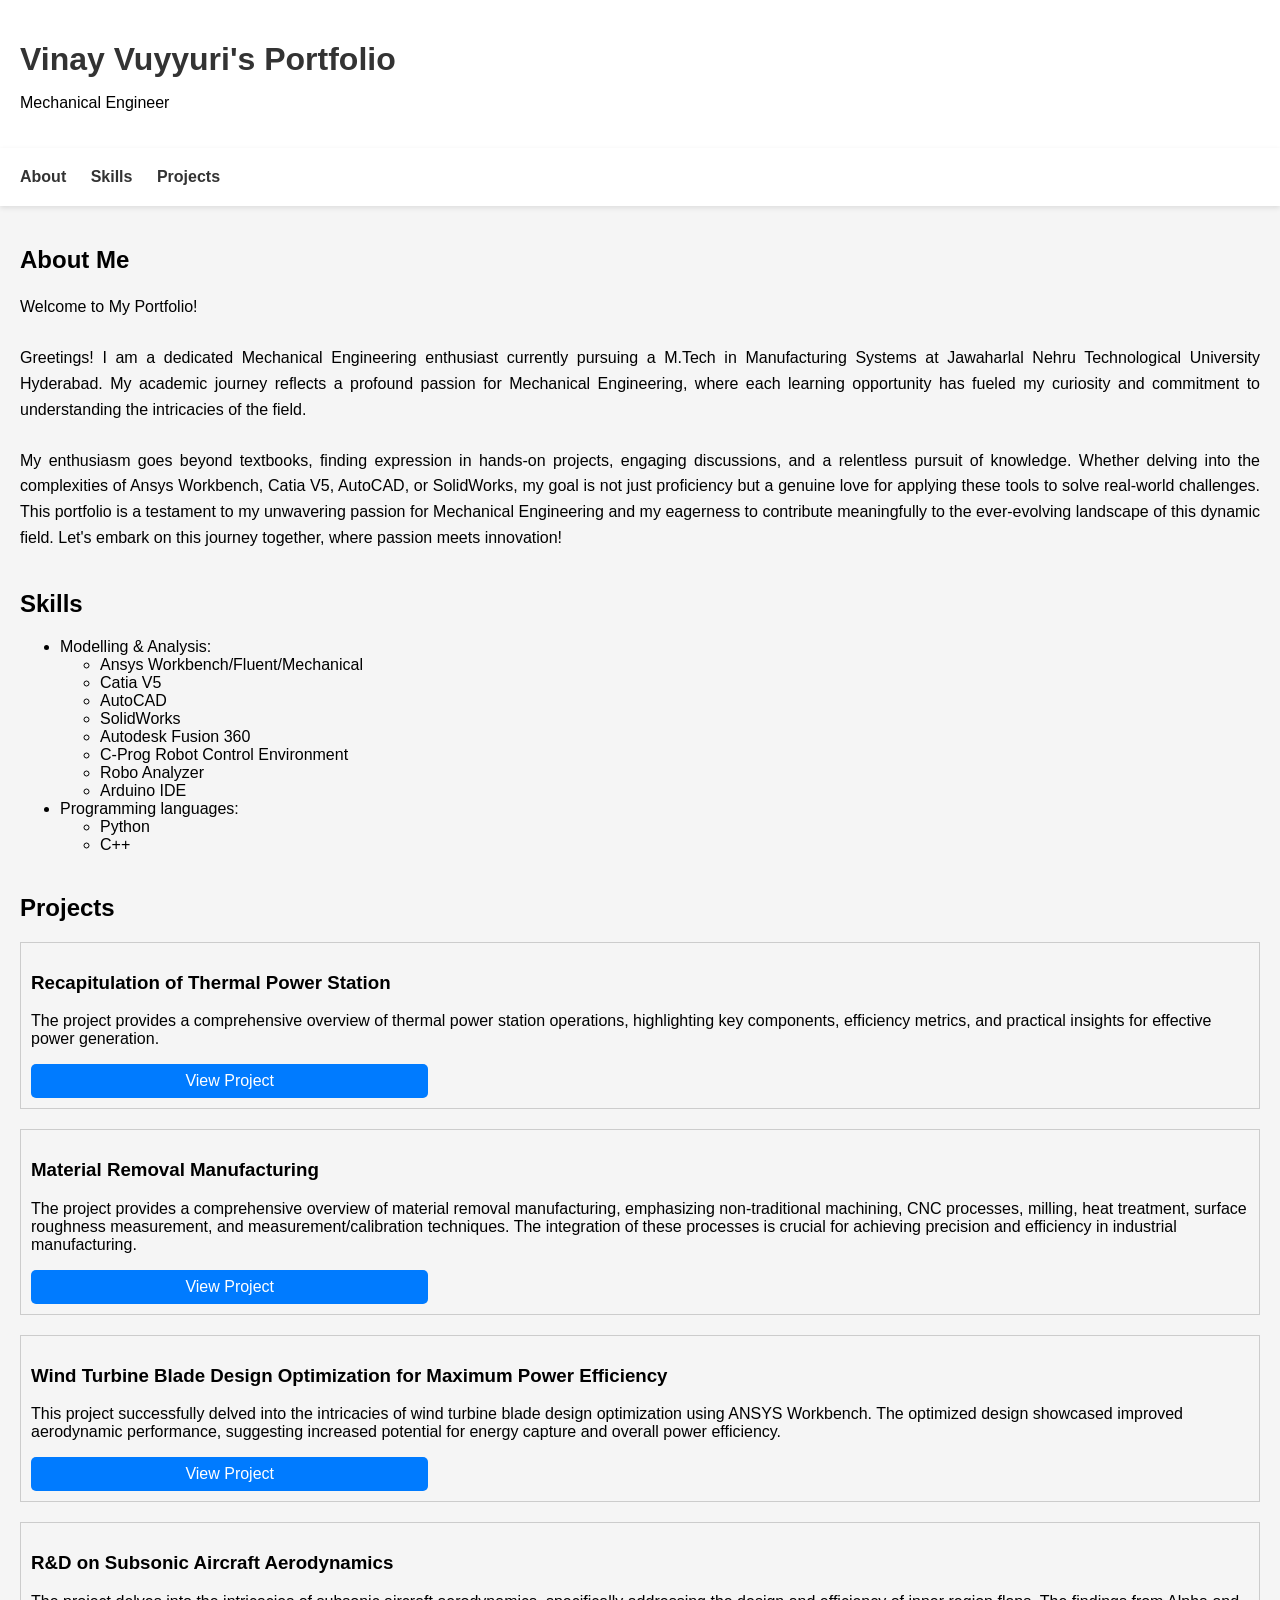
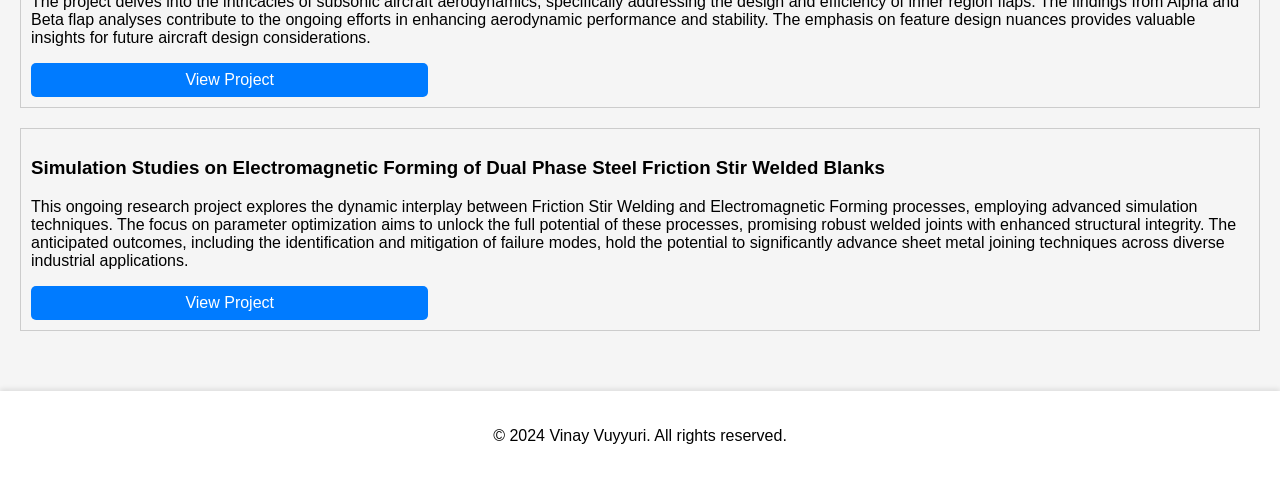
==== index.html @ 9c959bc2 "Add files via upload" ====
<!DOCTYPE html>
<html lang="en">
    <head>
        <meta charset="UTF-8">
        <meta name="viewport" content="width=device-width, initial-scale=1.0">
        <title>Your Portfolio Title</title>
        <link rel="stylesheet" href="style.css">
      </head>
      <body>
        <header>
            <div class="container">
                <h1 class="portfolio-title">Vinay Vuyyuri's Portfolio</h1>
                <p>Mechanical Engineer</p>
            </div>
        </header>
    <head>
    <meta charset="UTF-8">
    <meta name="viewport" content="width=device-width, initial-scale=1.0">
    <title>Your Portfolio Title</title>
    <link rel="stylesheet" href="style.css">
    </head>
<body>
  <header>
    <nav>
      <ul>
        <li><a href="#about">About</a></li>
        <li><a href="#skills">Skills</a></li>
        <li><a href="#projects">Projects</a></li>
      </ul>
    </nav>
  </header>
  <main>
    <section id="about">
        <h2 class="accent-color">About Me</h2>
        <p class="justified-text">
          Welcome to My Portfolio!<br><br>
          Greetings! I am a dedicated Mechanical Engineering enthusiast currently pursuing a M.Tech in Manufacturing Systems at Jawaharlal Nehru Technological University Hyderabad. My academic journey reflects a profound passion for Mechanical Engineering, where each learning opportunity has fueled my curiosity and commitment to understanding the intricacies of the field.<br><br>
          My enthusiasm goes beyond textbooks, finding expression in hands-on projects, engaging discussions, and a relentless pursuit of knowledge. Whether delving into the complexities of Ansys Workbench, Catia V5, AutoCAD, or SolidWorks, my goal is not just proficiency but a genuine love for applying these tools to solve real-world challenges. This portfolio is a testament to my unwavering passion for Mechanical Engineering and my eagerness to contribute meaningfully to the ever-evolving landscape of this dynamic field. Let's embark on this journey together, where passion meets innovation!
        </p>
      </section>
      

      <section id="skills">
        <h2 class="accent-color">Skills</h2>
        <ul>
          <li>Modelling & Analysis:
            <ul>
              <li>Ansys Workbench/Fluent/Mechanical</li>
              <li>Catia V5</li>
              <li>AutoCAD</li>
              <li>SolidWorks</li>
              <li>Autodesk Fusion 360</li>
              <li>C-Prog Robot Control Environment</li> 
              <li>Robo Analyzer</li> 
              <li>Arduino IDE</li>
            </ul>
        <li>Programming languages:
            <ul>
              <li>Python</li>
              <li>C++</li>
            </ul>
          </li>
        </ul>
      </section>
      

<!-- ... (previous code) ... -->
<section id="projects">
    <h2 class="accent-color">Projects</h2>
    <ul>

      <li>
        <h3>Recapitulation of Thermal Power Station</h3>
        <p>The project provides a comprehensive overview of thermal power station operations, highlighting key components, efficiency metrics, and practical insights for effective power generation.</p>
        <a href="project1.html" class="view-project-link">View Project</a>
      </li>
      <li>
        <h3>Material Removal Manufacturing</h3>
        <p>The project provides a comprehensive overview of material removal manufacturing, emphasizing non-traditional machining, CNC processes, milling, heat treatment, surface roughness measurement, and measurement/calibration techniques. The integration of these processes is crucial for achieving precision and efficiency in industrial manufacturing.</p>
        <a href="project2.html" class="view-project-link">View Project</a>
      </li>
      <li>
        <h3>Wind Turbine Blade Design Optimization for Maximum Power Efficiency</h3>
        <p>This project successfully delved into the intricacies of wind turbine blade design optimization using ANSYS Workbench. The optimized design showcased improved aerodynamic performance, suggesting increased potential for energy capture and overall power efficiency.</p>
        <a href="project4.html" class="view-project-link">View Project</a>
      </li>
      <li>
        <h3>R&D on Subsonic Aircraft Aerodynamics</h3>
        <p>The project delves into the intricacies of subsonic aircraft aerodynamics, specifically addressing the design and efficiency of inner region flaps. The findings from Alpha and Beta flap analyses contribute to the ongoing efforts in enhancing aerodynamic performance and stability. The emphasis on feature design nuances provides valuable insights for future aircraft design considerations.</p>
        <a href="project3.html" class="view-project-link">View Project</a>
      </li>

      <li>
        <h3>Simulation Studies on Electromagnetic Forming of Dual Phase Steel Friction Stir Welded Blanks</h3>
        <p>This ongoing research project explores the dynamic interplay between Friction Stir Welding and Electromagnetic Forming processes, employing advanced simulation techniques. The focus on parameter optimization aims to unlock the full potential of these processes, promising robust welded joints with enhanced structural integrity. The anticipated outcomes, including the identification and mitigation of failure modes, hold the potential to significantly advance sheet metal joining techniques across diverse industrial applications.</p>
        <a href="project5.html" class="view-project-link">View Project</a>
      </li>

      <!-- Add more projects similarly -->
    </ul>
  </section>
  <!-- ... (rest of the code) ... -->
  
          
      </form>
    </section>
  </main>
  <footer>
    <p>&copy; 2024 Vinay Vuyyuri. All rights reserved.</p>
</footer>

<script src="script.js"></script>
</body>
</html>
---- style.css ----
body {
    font-family: 'Arial', sans-serif;
    margin: 0;
    padding: 0;
    background-color: #f5f5f5; /* Light gray background */
}
.portfolio-title {
    font-size: 32px;
    color: #333; /* Dark gray text */
    margin-bottom: 10px;
  }
  .justified-text {
    text-align: justify;
    line-height: 1.6; /* Adjust line height for better readability */
  }
  
header {
    background-color: #ffffff; /* White header */
    padding: 20px;
    box-shadow: 0px 2px 5px rgba(0, 0, 0, 0.1); /* Subtle box shadow for depth */
}
form {
    display: grid;
    gap: 15px;
  }
  
  label {
    display: block;
    margin-bottom: 5px;
  }
  
  input,
  textarea {
    width: 30%;
    padding: 10px;
    box-sizing: border-box;
    border: 1px solid #ccc;
    border-radius: 5px;
  }
  /* ... (existing styles) ... */

#projects ul {
    list-style: none;
    padding: 0;
  }
  
  #projects li {
    margin-bottom: 20px;
    border: 1px solid #ccc;
    padding: 10px;
  }
  
  .view-project-link {
    display: block;
    width: 30%;
    margin-top: 10px;
    text-align: center;
    background-color: #007bff; /* Adjust the color */
    color: #fff;
    text-decoration: none;
    padding: 8px 16px;
    border-radius: 5px;
  }
  
  .view-project-link:hover {
    background-color: #0056b3; /* Adjust the hover color */
  }
  
  /* ... (rest of the styles) ... */
  
  button {
    background-color: #000000;
    width: 30%;
    color: #fff;
    padding: 10px 20px;
    border: none;
    border-radius: 5px;
    cursor: pointer;
    transition: background-color 0.3s ease;
  }
  
  button:hover {
    background-color: #414141; /* Darker shade on hover */
  }
  
nav ul {
    list-style: none;
    margin: 0;
    padding: 0;
}

nav li {
    display: inline-block;
    margin-right: 20px;
}
/* Add this block of code to the existing styles in your CSS file */

/* Style for the projects section */
#projects img {
  display: flex;
  flex-wrap: wrap;
  justify-content: space-between;
}

/* Style for project images */
#projects img {
  width: 30%;
  height: auto;
  border: 1px solid #ccc; /* Optional: Add a border for separation */
  border-radius: 5px; /* Optional: Add rounded corners */
  margin-bottom: 10px;
}

nav a {
    text-decoration: none;
    color: #333; /* Dark gray text */
    font-weight: bold; /* Bold font for navigation links */
    transition: color 0.3s ease; /* Smooth color transition on hover */
}

nav a:hover {
    color: #000000; /* Accent color on hover */
}

main {
    padding: 20px;
}

section {
    margin-bottom: 40px; /* Increased margin for better separation */
}

.accent-color {
    color: #000000; /* Your chosen accent color */
}

footer {
    background-color: #ffffff; /* White footer */
    padding: 20px;
    text-align: center;
    box-shadow: 0px -2px 5px rgba(0, 0, 0, 0.1); /* Inverted box shadow for depth */
}
---- style.css ----
body {
    font-family: 'Arial', sans-serif;
    margin: 0;
    padding: 0;
    background-color: #f5f5f5; /* Light gray background */
}
.portfolio-title {
    font-size: 32px;
    color: #333; /* Dark gray text */
    margin-bottom: 10px;
  }
  .justified-text {
    text-align: justify;
    line-height: 1.6; /* Adjust line height for better readability */
  }
  
header {
    background-color: #ffffff; /* White header */
    padding: 20px;
    box-shadow: 0px 2px 5px rgba(0, 0, 0, 0.1); /* Subtle box shadow for depth */
}
form {
    display: grid;
    gap: 15px;
  }
  
  label {
    display: block;
    margin-bottom: 5px;
  }
  
  input,
  textarea {
    width: 30%;
    padding: 10px;
    box-sizing: border-box;
    border: 1px solid #ccc;
    border-radius: 5px;
  }
  /* ... (existing styles) ... */

#projects ul {
    list-style: none;
    padding: 0;
  }
  
  #projects li {
    margin-bottom: 20px;
    border: 1px solid #ccc;
    padding: 10px;
  }
  
  .view-project-link {
    display: block;
    width: 30%;
    margin-top: 10px;
    text-align: center;
    background-color: #007bff; /* Adjust the color */
    color: #fff;
    text-decoration: none;
    padding: 8px 16px;
    border-radius: 5px;
  }
  
  .view-project-link:hover {
    background-color: #0056b3; /* Adjust the hover color */
  }
  
  /* ... (rest of the styles) ... */
  
  button {
    background-color: #000000;
    width: 30%;
    color: #fff;
    padding: 10px 20px;
    border: none;
    border-radius: 5px;
    cursor: pointer;
    transition: background-color 0.3s ease;
  }
  
  button:hover {
    background-color: #414141; /* Darker shade on hover */
  }
  
nav ul {
    list-style: none;
    margin: 0;
    padding: 0;
}

nav li {
    display: inline-block;
    margin-right: 20px;
}
/* Add this block of code to the existing styles in your CSS file */

/* Style for the projects section */
#projects img {
  display: flex;
  flex-wrap: wrap;
  justify-content: space-between;
}

/* Style for project images */
#projects img {
  width: 30%;
  height: auto;
  border: 1px solid #ccc; /* Optional: Add a border for separation */
  border-radius: 5px; /* Optional: Add rounded corners */
  margin-bottom: 10px;
}

nav a {
    text-decoration: none;
    color: #333; /* Dark gray text */
    font-weight: bold; /* Bold font for navigation links */
    transition: color 0.3s ease; /* Smooth color transition on hover */
}

nav a:hover {
    color: #000000; /* Accent color on hover */
}

main {
    padding: 20px;
}

section {
    margin-bottom: 40px; /* Increased margin for better separation */
}

.accent-color {
    color: #000000; /* Your chosen accent color */
}

footer {
    background-color: #ffffff; /* White footer */
    padding: 20px;
    text-align: center;
    box-shadow: 0px -2px 5px rgba(0, 0, 0, 0.1); /* Inverted box shadow for depth */
}
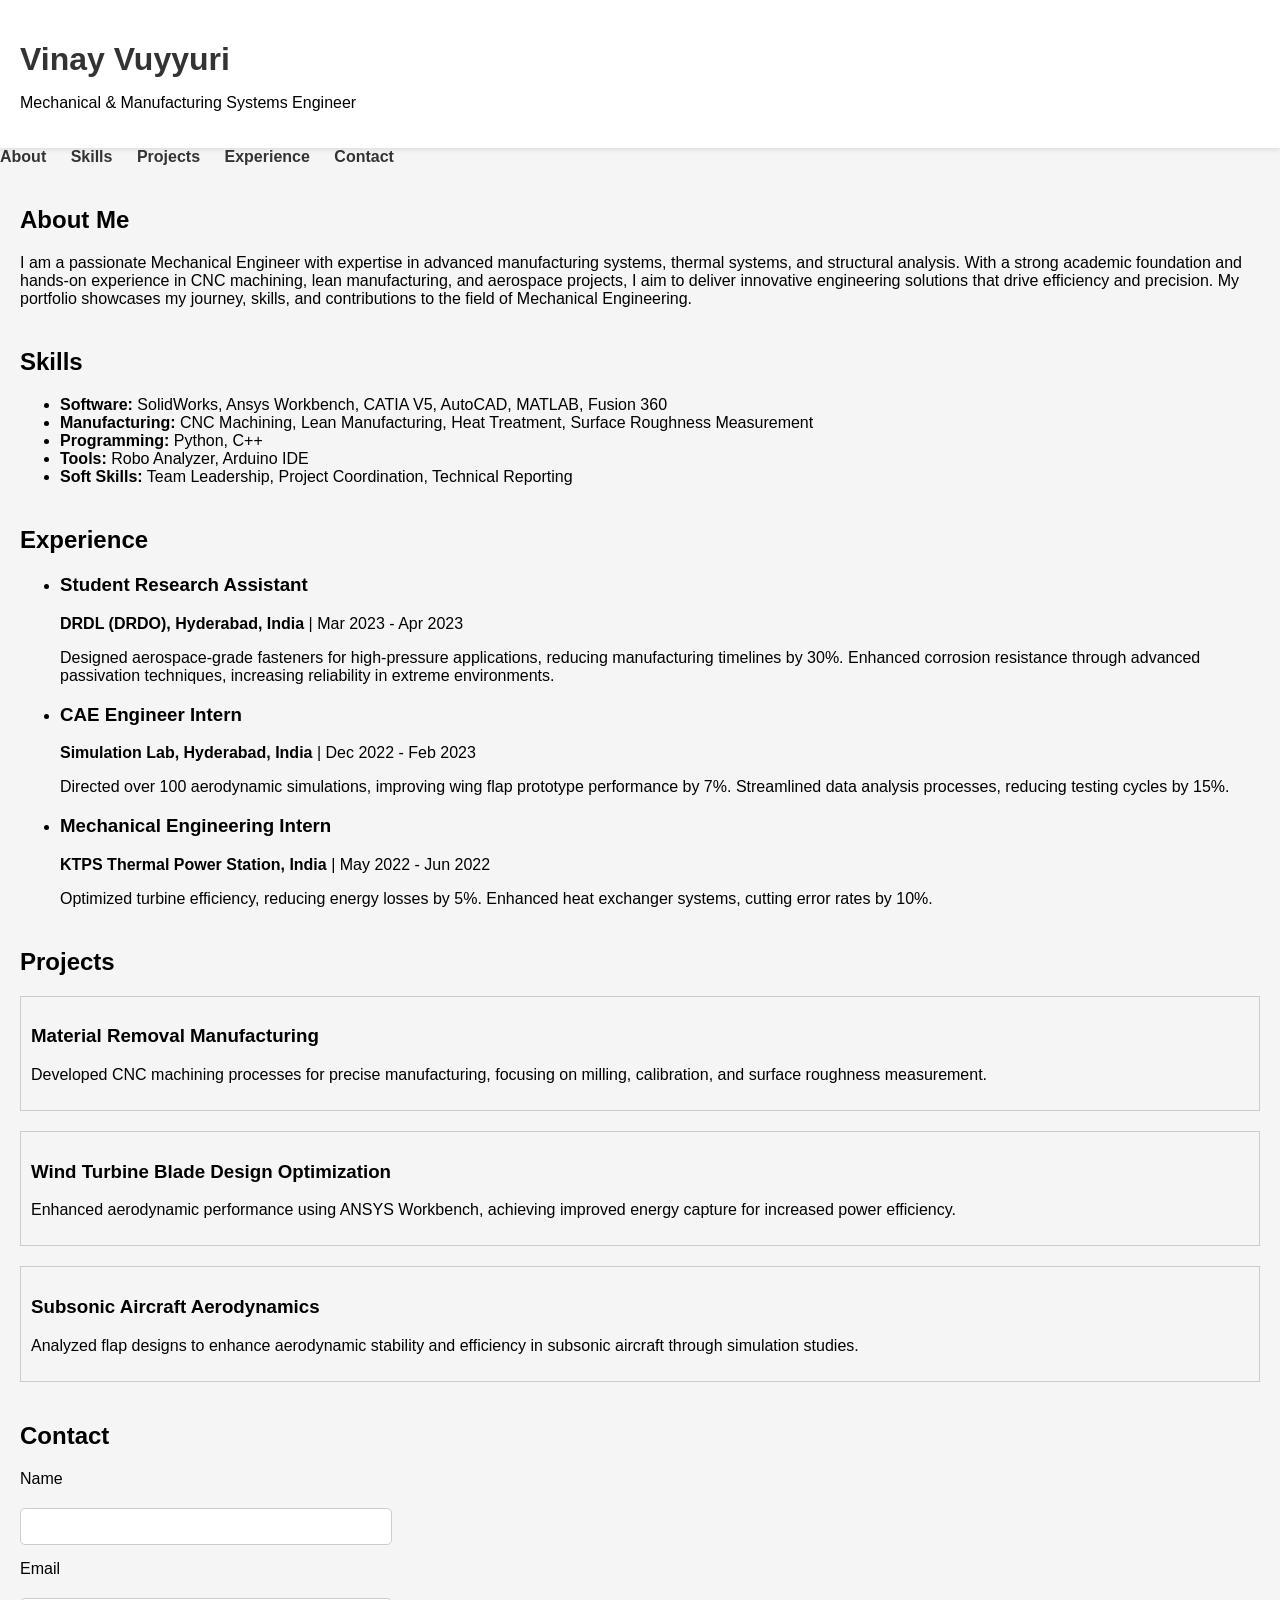
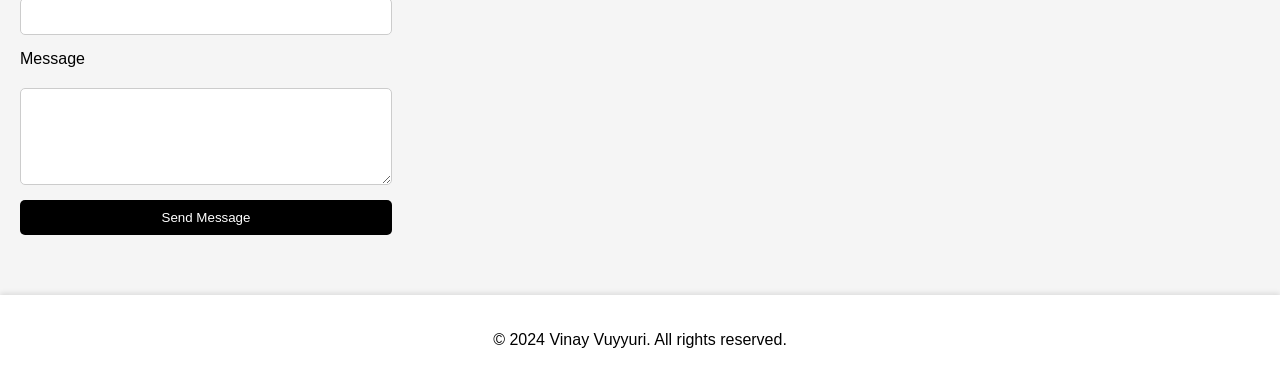
==== commit fecc5b44: "Update index.html" ====
--- a/index.html
+++ b/index.html
@@ -1,114 +1,113 @@
 <!DOCTYPE html>
 <html lang="en">
-    <head>
-        <meta charset="UTF-8">
-        <meta name="viewport" content="width=device-width, initial-scale=1.0">
-        <title>Your Portfolio Title</title>
-        <link rel="stylesheet" href="style.css">
-      </head>
-      <body>
-        <header>
-            <div class="container">
-                <h1 class="portfolio-title">Vinay Vuyyuri's Portfolio</h1>
-                <p>Mechanical Engineer</p>
-            </div>
-        </header>
-    <head>
+<head>
     <meta charset="UTF-8">
     <meta name="viewport" content="width=device-width, initial-scale=1.0">
-    <title>Your Portfolio Title</title>
+    <title>Vinay Vuyyuri Portfolio</title>
     <link rel="stylesheet" href="style.css">
-    </head>
+</head>
 <body>
-  <header>
+    <header>
+        <div class="container">
+            <h1 class="portfolio-title">Vinay Vuyyuri</h1>
+            <p class="subtitle">Mechanical & Manufacturing Systems Engineer</p>
+        </div>
+    </header>
+
     <nav>
-      <ul>
-        <li><a href="#about">About</a></li>
-        <li><a href="#skills">Skills</a></li>
-        <li><a href="#projects">Projects</a></li>
-      </ul>
+        <ul>
+            <li><a href="#about">About</a></li>
+            <li><a href="#skills">Skills</a></li>
+            <li><a href="#projects">Projects</a></li>
+            <li><a href="#experience">Experience</a></li>
+            <li><a href="#contact">Contact</a></li>
+        </ul>
     </nav>
-  </header>
-  <main>
-    <section id="about">
-        <h2 class="accent-color">About Me</h2>
-        <p class="justified-text">
-          Welcome to My Portfolio!<br><br>
-          Greetings! I am a dedicated Mechanical Engineering enthusiast currently pursuing a M.Tech in Manufacturing Systems at Jawaharlal Nehru Technological University Hyderabad. My academic journey reflects a profound passion for Mechanical Engineering, where each learning opportunity has fueled my curiosity and commitment to understanding the intricacies of the field.<br><br>
-          My enthusiasm goes beyond textbooks, finding expression in hands-on projects, engaging discussions, and a relentless pursuit of knowledge. Whether delving into the complexities of Ansys Workbench, Catia V5, AutoCAD, or SolidWorks, my goal is not just proficiency but a genuine love for applying these tools to solve real-world challenges. This portfolio is a testament to my unwavering passion for Mechanical Engineering and my eagerness to contribute meaningfully to the ever-evolving landscape of this dynamic field. Let's embark on this journey together, where passion meets innovation!
-        </p>
-      </section>
-      
 
-      <section id="skills">
-        <h2 class="accent-color">Skills</h2>
-        <ul>
-          <li>Modelling & Analysis:
+    <main>
+        <section id="about" class="fade-in">
+            <h2>About Me</h2>
+            <p>
+                I am a passionate Mechanical Engineer with expertise in advanced manufacturing systems, thermal systems, and structural analysis. 
+                With a strong academic foundation and hands-on experience in CNC machining, lean manufacturing, and aerospace projects, 
+                I aim to deliver innovative engineering solutions that drive efficiency and precision. 
+                My portfolio showcases my journey, skills, and contributions to the field of Mechanical Engineering.
+            </p>
+        </section>
+
+        <section id="skills" class="fade-in">
+            <h2>Skills</h2>
             <ul>
-              <li>Ansys Workbench/Fluent/Mechanical</li>
-              <li>Catia V5</li>
-              <li>AutoCAD</li>
-              <li>SolidWorks</li>
-              <li>Autodesk Fusion 360</li>
-              <li>C-Prog Robot Control Environment</li> 
-              <li>Robo Analyzer</li> 
-              <li>Arduino IDE</li>
+                <li><strong>Software:</strong> SolidWorks, Ansys Workbench, CATIA V5, AutoCAD, MATLAB, Fusion 360</li>
+                <li><strong>Manufacturing:</strong> CNC Machining, Lean Manufacturing, Heat Treatment, Surface Roughness Measurement</li>
+                <li><strong>Programming:</strong> Python, C++</li>
+                <li><strong>Tools:</strong> Robo Analyzer, Arduino IDE</li>
+                <li><strong>Soft Skills:</strong> Team Leadership, Project Coordination, Technical Reporting</li>
             </ul>
-        <li>Programming languages:
+        </section>
+
+        <section id="experience" class="fade-in">
+            <h2>Experience</h2>
             <ul>
-              <li>Python</li>
-              <li>C++</li>
+                <li>
+                    <h3>Student Research Assistant</h3>
+                    <p><strong>DRDL (DRDO), Hyderabad, India</strong> | Mar 2023 - Apr 2023</p>
+                    <p>Designed aerospace-grade fasteners for high-pressure applications, reducing manufacturing timelines by 30%. 
+                    Enhanced corrosion resistance through advanced passivation techniques, increasing reliability in extreme environments.</p>
+                </li>
+                <li>
+                    <h3>CAE Engineer Intern</h3>
+                    <p><strong>Simulation Lab, Hyderabad, India</strong> | Dec 2022 - Feb 2023</p>
+                    <p>Directed over 100 aerodynamic simulations, improving wing flap prototype performance by 7%. 
+                    Streamlined data analysis processes, reducing testing cycles by 15%.</p>
+                </li>
+                <li>
+                    <h3>Mechanical Engineering Intern</h3>
+                    <p><strong>KTPS Thermal Power Station, India</strong> | May 2022 - Jun 2022</p>
+                    <p>Optimized turbine efficiency, reducing energy losses by 5%. Enhanced heat exchanger systems, cutting error rates by 10%.</p>
+                </li>
             </ul>
-          </li>
-        </ul>
-      </section>
-      
+        </section>
 
-<!-- ... (previous code) ... -->
-<section id="projects">
-    <h2 class="accent-color">Projects</h2>
-    <ul>
+        <section id="projects" class="fade-in">
+            <h2>Projects</h2>
+            <ul>
+                <li>
+                    <h3>Material Removal Manufacturing</h3>
+                    <p>Developed CNC machining processes for precise manufacturing, focusing on milling, calibration, and surface roughness measurement.</p>
+                </li>
+                <li>
+                    <h3>Wind Turbine Blade Design Optimization</h3>
+                    <p>Enhanced aerodynamic performance using ANSYS Workbench, achieving improved energy capture for increased power efficiency.</p>
+                </li>
+                <li>
+                    <h3>Subsonic Aircraft Aerodynamics</h3>
+                    <p>Analyzed flap designs to enhance aerodynamic stability and efficiency in subsonic aircraft through simulation studies.</p>
+                </li>
+            </ul>
+        </section>
 
-      <li>
-        <h3>Recapitulation of Thermal Power Station</h3>
-        <p>The project provides a comprehensive overview of thermal power station operations, highlighting key components, efficiency metrics, and practical insights for effective power generation.</p>
-        <a href="project1.html" class="view-project-link">View Project</a>
-      </li>
-      <li>
-        <h3>Material Removal Manufacturing</h3>
-        <p>The project provides a comprehensive overview of material removal manufacturing, emphasizing non-traditional machining, CNC processes, milling, heat treatment, surface roughness measurement, and measurement/calibration techniques. The integration of these processes is crucial for achieving precision and efficiency in industrial manufacturing.</p>
-        <a href="project2.html" class="view-project-link">View Project</a>
-      </li>
-      <li>
-        <h3>Wind Turbine Blade Design Optimization for Maximum Power Efficiency</h3>
-        <p>This project successfully delved into the intricacies of wind turbine blade design optimization using ANSYS Workbench. The optimized design showcased improved aerodynamic performance, suggesting increased potential for energy capture and overall power efficiency.</p>
-        <a href="project4.html" class="view-project-link">View Project</a>
-      </li>
-      <li>
-        <h3>R&D on Subsonic Aircraft Aerodynamics</h3>
-        <p>The project delves into the intricacies of subsonic aircraft aerodynamics, specifically addressing the design and efficiency of inner region flaps. The findings from Alpha and Beta flap analyses contribute to the ongoing efforts in enhancing aerodynamic performance and stability. The emphasis on feature design nuances provides valuable insights for future aircraft design considerations.</p>
-        <a href="project3.html" class="view-project-link">View Project</a>
-      </li>
+        <section id="contact" class="fade-in">
+            <h2>Contact</h2>
+            <form id="contact-form">
+                <label for="name">Name</label>
+                <input type="text" id="name" name="name" required>
 
-      <li>
-        <h3>Simulation Studies on Electromagnetic Forming of Dual Phase Steel Friction Stir Welded Blanks</h3>
-        <p>This ongoing research project explores the dynamic interplay between Friction Stir Welding and Electromagnetic Forming processes, employing advanced simulation techniques. The focus on parameter optimization aims to unlock the full potential of these processes, promising robust welded joints with enhanced structural integrity. The anticipated outcomes, including the identification and mitigation of failure modes, hold the potential to significantly advance sheet metal joining techniques across diverse industrial applications.</p>
-        <a href="project5.html" class="view-project-link">View Project</a>
-      </li>
+                <label for="email">Email</label>
+                <input type="email" id="email" name="email" required>
 
-      <!-- Add more projects similarly -->
-    </ul>
-  </section>
-  <!-- ... (rest of the code) ... -->
-  
-          
-      </form>
-    </section>
-  </main>
-  <footer>
-    <p>&copy; 2024 Vinay Vuyyuri. All rights reserved.</p>
-</footer>
+                <label for="message">Message</label>
+                <textarea id="message" name="message" rows="5" required></textarea>
 
-<script src="script.js"></script>
+                <button type="submit">Send Message</button>
+            </form>
+        </section>
+    </main>
+
+    <footer>
+        <p>&copy; 2024 Vinay Vuyyuri. All rights reserved.</p>
+    </footer>
+
+    <script src="script.js"></script>
 </body>
 </html>
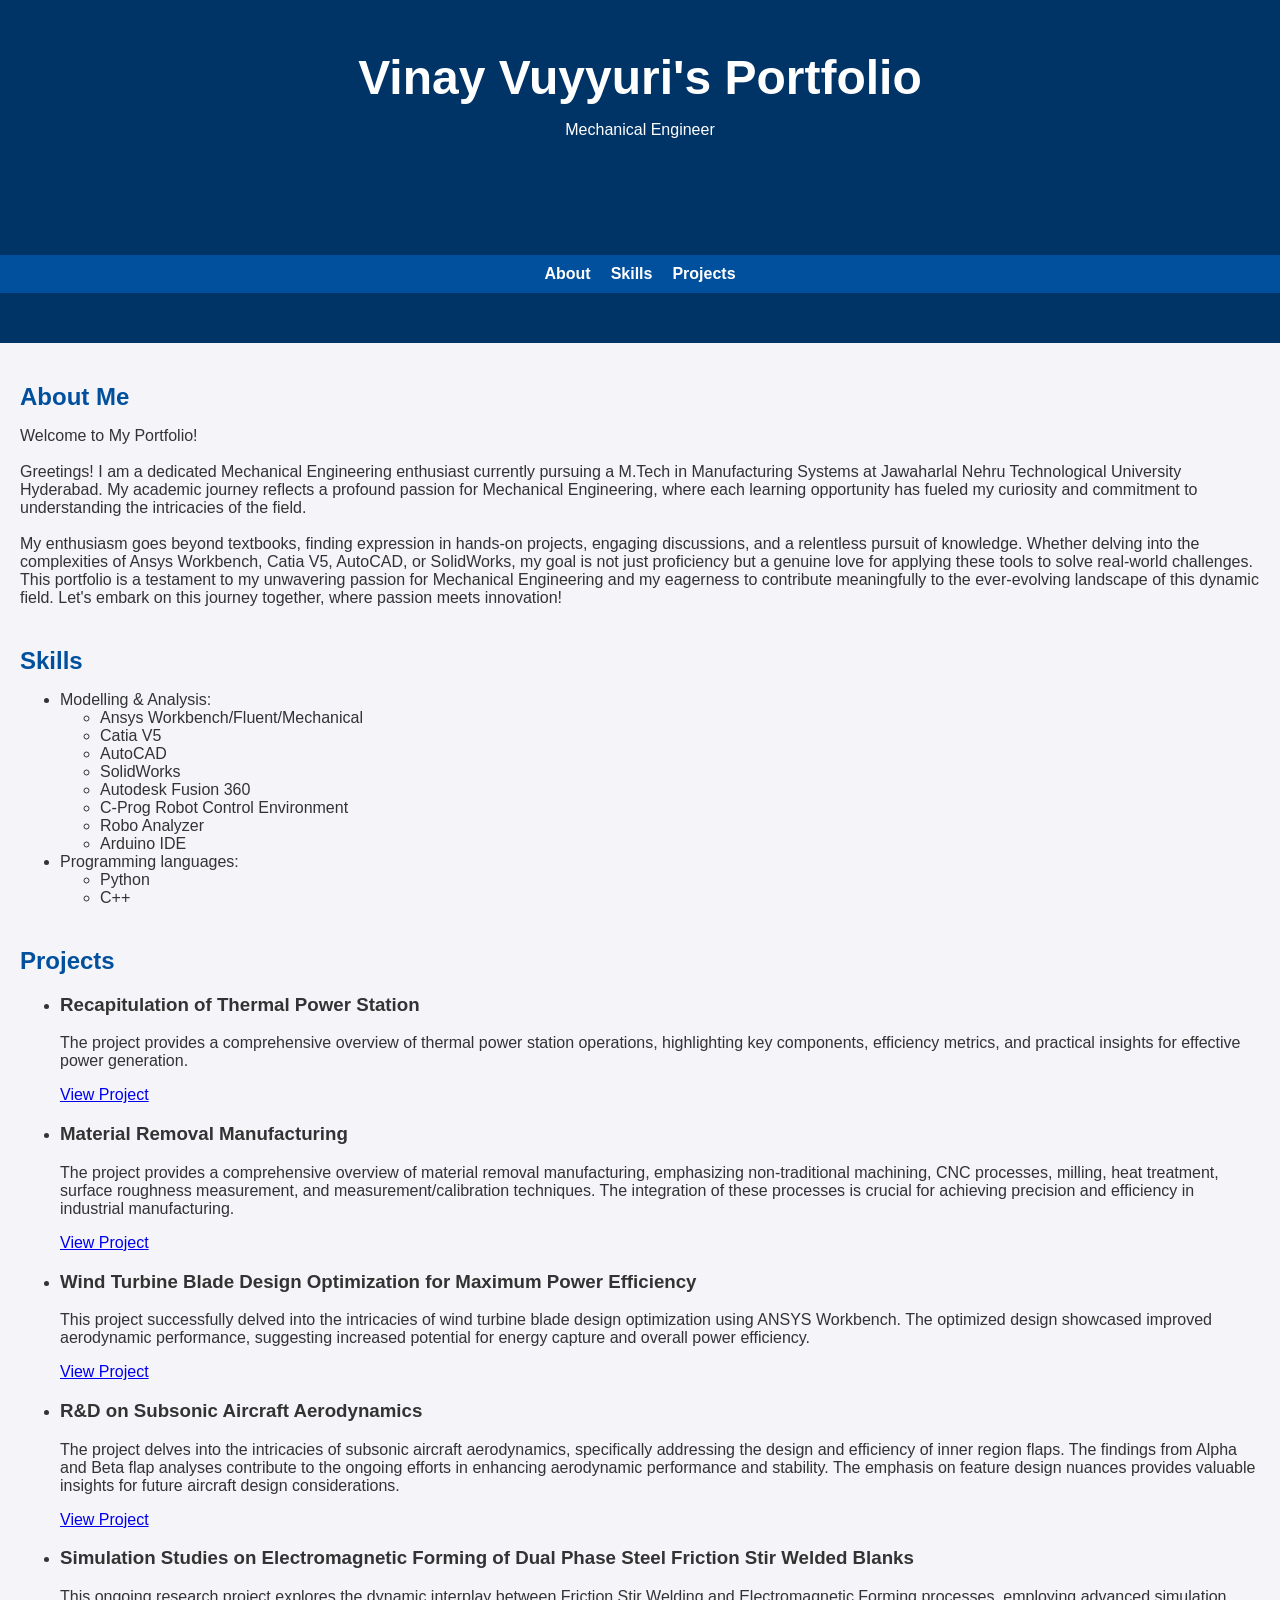
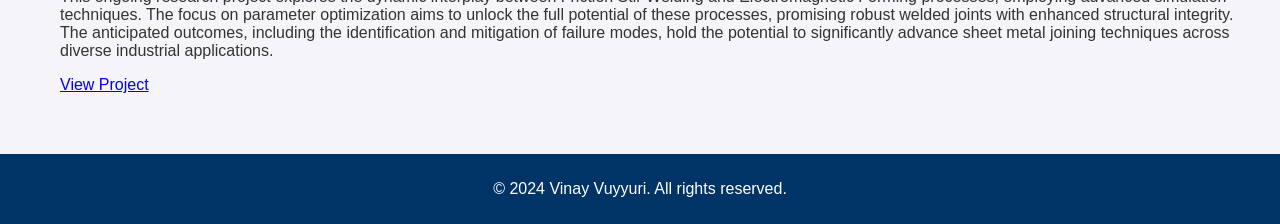
==== commit c40c7e51: "Update index.html" ====
--- a/index.html
+++ b/index.html
@@ -1,113 +1,114 @@
 <!DOCTYPE html>
 <html lang="en">
-<head>
+    <head>
+        <meta charset="UTF-8">
+        <meta name="viewport" content="width=device-width, initial-scale=1.0">
+        <title>Your Portfolio Title</title>
+        <link rel="stylesheet" href="style.css">
+      </head>
+      <body>
+        <header>
+            <div class="container">
+                <h1 class="portfolio-title">Vinay Vuyyuri's Portfolio</h1>
+                <p>Mechanical Engineer</p>
+            </div>
+        </header>
+    <head>
     <meta charset="UTF-8">
     <meta name="viewport" content="width=device-width, initial-scale=1.0">
-    <title>Vinay Vuyyuri Portfolio</title>
+    <title>Your Portfolio Title</title>
     <link rel="stylesheet" href="style.css">
-</head>
+    </head>
 <body>
-    <header>
-        <div class="container">
-            <h1 class="portfolio-title">Vinay Vuyyuri</h1>
-            <p class="subtitle">Mechanical & Manufacturing Systems Engineer</p>
-        </div>
-    </header>
+  <header>
+    <nav>
+      <ul>
+        <li><a href="#about">About</a></li>
+        <li><a href="#skills">Skills</a></li>
+        <li><a href="#projects">Projects</a></li>
+      </ul>
+    </nav>
+  </header>
+  <main>
+    <section id="about">
+        <h2 class="accent-color">About Me</h2>
+        <p class="justified-text">
+          Welcome to My Portfolio!<br><br>
+          Greetings! I am a dedicated Mechanical Engineering enthusiast currently pursuing a M.Tech in Manufacturing Systems at Jawaharlal Nehru Technological University Hyderabad. My academic journey reflects a profound passion for Mechanical Engineering, where each learning opportunity has fueled my curiosity and commitment to understanding the intricacies of the field.<br><br>
+          My enthusiasm goes beyond textbooks, finding expression in hands-on projects, engaging discussions, and a relentless pursuit of knowledge. Whether delving into the complexities of Ansys Workbench, Catia V5, AutoCAD, or SolidWorks, my goal is not just proficiency but a genuine love for applying these tools to solve real-world challenges. This portfolio is a testament to my unwavering passion for Mechanical Engineering and my eagerness to contribute meaningfully to the ever-evolving landscape of this dynamic field. Let's embark on this journey together, where passion meets innovation!
+        </p>
+      </section>
+      
 
-    <nav>
+      <section id="skills">
+        <h2 class="accent-color">Skills</h2>
         <ul>
-            <li><a href="#about">About</a></li>
-            <li><a href="#skills">Skills</a></li>
-            <li><a href="#projects">Projects</a></li>
-            <li><a href="#experience">Experience</a></li>
-            <li><a href="#contact">Contact</a></li>
+          <li>Modelling & Analysis:
+            <ul>
+              <li>Ansys Workbench/Fluent/Mechanical</li>
+              <li>Catia V5</li>
+              <li>AutoCAD</li>
+              <li>SolidWorks</li>
+              <li>Autodesk Fusion 360</li>
+              <li>C-Prog Robot Control Environment</li> 
+              <li>Robo Analyzer</li> 
+              <li>Arduino IDE</li>
+            </ul>
+        <li>Programming languages:
+            <ul>
+              <li>Python</li>
+              <li>C++</li>
+            </ul>
+          </li>
         </ul>
-    </nav>
+      </section>
+      
 
-    <main>
-        <section id="about" class="fade-in">
-            <h2>About Me</h2>
-            <p>
-                I am a passionate Mechanical Engineer with expertise in advanced manufacturing systems, thermal systems, and structural analysis. 
-                With a strong academic foundation and hands-on experience in CNC machining, lean manufacturing, and aerospace projects, 
-                I aim to deliver innovative engineering solutions that drive efficiency and precision. 
-                My portfolio showcases my journey, skills, and contributions to the field of Mechanical Engineering.
-            </p>
-        </section>
+<!-- ... (previous code) ... -->
+<section id="projects">
+    <h2 class="accent-color">Projects</h2>
+    <ul>
 
-        <section id="skills" class="fade-in">
-            <h2>Skills</h2>
-            <ul>
-                <li><strong>Software:</strong> SolidWorks, Ansys Workbench, CATIA V5, AutoCAD, MATLAB, Fusion 360</li>
-                <li><strong>Manufacturing:</strong> CNC Machining, Lean Manufacturing, Heat Treatment, Surface Roughness Measurement</li>
-                <li><strong>Programming:</strong> Python, C++</li>
-                <li><strong>Tools:</strong> Robo Analyzer, Arduino IDE</li>
-                <li><strong>Soft Skills:</strong> Team Leadership, Project Coordination, Technical Reporting</li>
-            </ul>
-        </section>
+      <li>
+        <h3>Recapitulation of Thermal Power Station</h3>
+        <p>The project provides a comprehensive overview of thermal power station operations, highlighting key components, efficiency metrics, and practical insights for effective power generation.</p>
+        <a href="project1.html" class="view-project-link">View Project</a>
+      </li>
+      <li>
+        <h3>Material Removal Manufacturing</h3>
+        <p>The project provides a comprehensive overview of material removal manufacturing, emphasizing non-traditional machining, CNC processes, milling, heat treatment, surface roughness measurement, and measurement/calibration techniques. The integration of these processes is crucial for achieving precision and efficiency in industrial manufacturing.</p>
+        <a href="project2.html" class="view-project-link">View Project</a>
+      </li>
+      <li>
+        <h3>Wind Turbine Blade Design Optimization for Maximum Power Efficiency</h3>
+        <p>This project successfully delved into the intricacies of wind turbine blade design optimization using ANSYS Workbench. The optimized design showcased improved aerodynamic performance, suggesting increased potential for energy capture and overall power efficiency.</p>
+        <a href="project4.html" class="view-project-link">View Project</a>
+      </li>
+      <li>
+        <h3>R&D on Subsonic Aircraft Aerodynamics</h3>
+        <p>The project delves into the intricacies of subsonic aircraft aerodynamics, specifically addressing the design and efficiency of inner region flaps. The findings from Alpha and Beta flap analyses contribute to the ongoing efforts in enhancing aerodynamic performance and stability. The emphasis on feature design nuances provides valuable insights for future aircraft design considerations.</p>
+        <a href="project3.html" class="view-project-link">View Project</a>
+      </li>
 
-        <section id="experience" class="fade-in">
-            <h2>Experience</h2>
-            <ul>
-                <li>
-                    <h3>Student Research Assistant</h3>
-                    <p><strong>DRDL (DRDO), Hyderabad, India</strong> | Mar 2023 - Apr 2023</p>
-                    <p>Designed aerospace-grade fasteners for high-pressure applications, reducing manufacturing timelines by 30%. 
-                    Enhanced corrosion resistance through advanced passivation techniques, increasing reliability in extreme environments.</p>
-                </li>
-                <li>
-                    <h3>CAE Engineer Intern</h3>
-                    <p><strong>Simulation Lab, Hyderabad, India</strong> | Dec 2022 - Feb 2023</p>
-                    <p>Directed over 100 aerodynamic simulations, improving wing flap prototype performance by 7%. 
-                    Streamlined data analysis processes, reducing testing cycles by 15%.</p>
-                </li>
-                <li>
-                    <h3>Mechanical Engineering Intern</h3>
-                    <p><strong>KTPS Thermal Power Station, India</strong> | May 2022 - Jun 2022</p>
-                    <p>Optimized turbine efficiency, reducing energy losses by 5%. Enhanced heat exchanger systems, cutting error rates by 10%.</p>
-                </li>
-            </ul>
-        </section>
+      <li>
+        <h3>Simulation Studies on Electromagnetic Forming of Dual Phase Steel Friction Stir Welded Blanks</h3>
+        <p>This ongoing research project explores the dynamic interplay between Friction Stir Welding and Electromagnetic Forming processes, employing advanced simulation techniques. The focus on parameter optimization aims to unlock the full potential of these processes, promising robust welded joints with enhanced structural integrity. The anticipated outcomes, including the identification and mitigation of failure modes, hold the potential to significantly advance sheet metal joining techniques across diverse industrial applications.</p>
+        <a href="project5.html" class="view-project-link">View Project</a>
+      </li>
 
-        <section id="projects" class="fade-in">
-            <h2>Projects</h2>
-            <ul>
-                <li>
-                    <h3>Material Removal Manufacturing</h3>
-                    <p>Developed CNC machining processes for precise manufacturing, focusing on milling, calibration, and surface roughness measurement.</p>
-                </li>
-                <li>
-                    <h3>Wind Turbine Blade Design Optimization</h3>
-                    <p>Enhanced aerodynamic performance using ANSYS Workbench, achieving improved energy capture for increased power efficiency.</p>
-                </li>
-                <li>
-                    <h3>Subsonic Aircraft Aerodynamics</h3>
-                    <p>Analyzed flap designs to enhance aerodynamic stability and efficiency in subsonic aircraft through simulation studies.</p>
-                </li>
-            </ul>
-        </section>
+      <!-- Add more projects similarly -->
+    </ul>
+  </section>
+  <!-- ... (rest of the code) ... -->
+  
+          
+      </form>
+    </section>
+  </main>
+  <footer>
+    <p>&copy; 2024 Vinay Vuyyuri. All rights reserved.</p>
+</footer>
 
-        <section id="contact" class="fade-in">
-            <h2>Contact</h2>
-            <form id="contact-form">
-                <label for="name">Name</label>
-                <input type="text" id="name" name="name" required>
-
-                <label for="email">Email</label>
-                <input type="email" id="email" name="email" required>
-
-                <label for="message">Message</label>
-                <textarea id="message" name="message" rows="5" required></textarea>
-
-                <button type="submit">Send Message</button>
-            </form>
-        </section>
-    </main>
-
-    <footer>
-        <p>&copy; 2024 Vinay Vuyyuri. All rights reserved.</p>
-    </footer>
-
-    <script src="script.js"></script>
+<script src="script.js"></script>
 </body>
 </html>
--- a/style.css
+++ b/style.css
@@ -2,124 +2,50 @@
     font-family: 'Arial', sans-serif;
     margin: 0;
     padding: 0;
-    background-color: #f5f5f5; /* Light gray background */
+    background-color: #f4f4f9;
+    color: #333;
+    overflow-x: hidden;
 }
+
+header {
+    background-color: #003366;
+    color: white;
+    text-align: center;
+    padding: 50px 0;
+    transform: translateY(-100px);
+    animation: slide-down 1s forwards;
+}
+
 .portfolio-title {
-    font-size: 32px;
-    color: #333; /* Dark gray text */
-    margin-bottom: 10px;
-  }
-  .justified-text {
-    text-align: justify;
-    line-height: 1.6; /* Adjust line height for better readability */
-  }
-  
-header {
-    background-color: #ffffff; /* White header */
-    padding: 20px;
-    box-shadow: 0px 2px 5px rgba(0, 0, 0, 0.1); /* Subtle box shadow for depth */
+    font-size: 48px;
+    margin: 0;
 }
-form {
-    display: grid;
-    gap: 15px;
-  }
-  
-  label {
-    display: block;
-    margin-bottom: 5px;
-  }
-  
-  input,
-  textarea {
-    width: 30%;
-    padding: 10px;
-    box-sizing: border-box;
-    border: 1px solid #ccc;
-    border-radius: 5px;
-  }
-  /* ... (existing styles) ... */
 
-#projects ul {
-    list-style: none;
-    padding: 0;
-  }
-  
-  #projects li {
-    margin-bottom: 20px;
-    border: 1px solid #ccc;
-    padding: 10px;
-  }
-  
-  .view-project-link {
-    display: block;
-    width: 30%;
+.subtitle {
+    font-size: 20px;
     margin-top: 10px;
-    text-align: center;
-    background-color: #007bff; /* Adjust the color */
-    color: #fff;
-    text-decoration: none;
-    padding: 8px 16px;
-    border-radius: 5px;
-  }
-  
-  .view-project-link:hover {
-    background-color: #0056b3; /* Adjust the hover color */
-  }
-  
-  /* ... (rest of the styles) ... */
-  
-  button {
-    background-color: #000000;
-    width: 30%;
-    color: #fff;
-    padding: 10px 20px;
-    border: none;
-    border-radius: 5px;
-    cursor: pointer;
-    transition: background-color 0.3s ease;
-  }
-  
-  button:hover {
-    background-color: #414141; /* Darker shade on hover */
-  }
-  
+}
+
 nav ul {
     list-style: none;
+    padding: 10px;
+    background-color: #00509e;
     margin: 0;
-    padding: 0;
-}
-
-nav li {
-    display: inline-block;
-    margin-right: 20px;
-}
-/* Add this block of code to the existing styles in your CSS file */
-
-/* Style for the projects section */
-#projects img {
-  display: flex;
-  flex-wrap: wrap;
-  justify-content: space-between;
-}
-
-/* Style for project images */
-#projects img {
-  width: 30%;
-  height: auto;
-  border: 1px solid #ccc; /* Optional: Add a border for separation */
-  border-radius: 5px; /* Optional: Add rounded corners */
-  margin-bottom: 10px;
+    display: flex;
+    justify-content: center;
+    gap: 20px;
+    animation: fade-in 1.5s ease-in-out;
 }
 
 nav a {
+    color: white;
     text-decoration: none;
-    color: #333; /* Dark gray text */
-    font-weight: bold; /* Bold font for navigation links */
-    transition: color 0.3s ease; /* Smooth color transition on hover */
+    font-weight: bold;
+    transition: color 0.3s;
 }
 
 nav a:hover {
-    color: #000000; /* Accent color on hover */
+    color: #ffcc00;
 }
 
 main {
@@ -127,16 +53,69 @@
 }
 
 section {
-    margin-bottom: 40px; /* Increased margin for better separation */
+    margin-bottom: 40px;
+    opacity: 0;
+    transform: translateY(50px);
+    animation: fade-up 1.5s ease-in-out forwards;
 }
 
-.accent-color {
-    color: #000000; /* Your chosen accent color */
+section:nth-child(odd) {
+    animation-delay: 0.5s;
+}
+
+h2 {
+    color: #00509e;
+    margin-bottom: 10px;
+}
+
+button {
+    background-color: #00509e;
+    color: white;
+    padding: 10px 20px;
+    border: none;
+    border-radius: 5px;
+    cursor: pointer;
+    transition: background-color 0.3s;
+}
+
+button:hover {
+    background-color: #003366;
 }
 
 footer {
-    background-color: #ffffff; /* White footer */
-    padding: 20px;
+    background-color: #003366;
+    color: white;
     text-align: center;
-    box-shadow: 0px -2px 5px rgba(0, 0, 0, 0.1); /* Inverted box shadow for depth */
+    padding: 10px 0;
+    animation: fade-in 2s ease-in-out;
 }
+
+/* Animations */
+@keyframes fade-in {
+    from {
+        opacity: 0;
+    }
+    to {
+        opacity: 1;
+    }
+}
+
+@keyframes slide-down {
+    from {
+        transform: translateY(-100px);
+    }
+    to {
+        transform: translateY(0);
+    }
+}
+
+@keyframes fade-up {
+    from {
+        opacity: 0;
+        transform: translateY(50px);
+    }
+    to {
+        opacity: 1;
+        transform: translateY(0);
+    }
+}
--- a/style.css
+++ b/style.css
@@ -2,124 +2,50 @@
     font-family: 'Arial', sans-serif;
     margin: 0;
     padding: 0;
-    background-color: #f5f5f5; /* Light gray background */
+    background-color: #f4f4f9;
+    color: #333;
+    overflow-x: hidden;
 }
+
+header {
+    background-color: #003366;
+    color: white;
+    text-align: center;
+    padding: 50px 0;
+    transform: translateY(-100px);
+    animation: slide-down 1s forwards;
+}
+
 .portfolio-title {
-    font-size: 32px;
-    color: #333; /* Dark gray text */
-    margin-bottom: 10px;
-  }
-  .justified-text {
-    text-align: justify;
-    line-height: 1.6; /* Adjust line height for better readability */
-  }
-  
-header {
-    background-color: #ffffff; /* White header */
-    padding: 20px;
-    box-shadow: 0px 2px 5px rgba(0, 0, 0, 0.1); /* Subtle box shadow for depth */
+    font-size: 48px;
+    margin: 0;
 }
-form {
-    display: grid;
-    gap: 15px;
-  }
-  
-  label {
-    display: block;
-    margin-bottom: 5px;
-  }
-  
-  input,
-  textarea {
-    width: 30%;
-    padding: 10px;
-    box-sizing: border-box;
-    border: 1px solid #ccc;
-    border-radius: 5px;
-  }
-  /* ... (existing styles) ... */
 
-#projects ul {
-    list-style: none;
-    padding: 0;
-  }
-  
-  #projects li {
-    margin-bottom: 20px;
-    border: 1px solid #ccc;
-    padding: 10px;
-  }
-  
-  .view-project-link {
-    display: block;
-    width: 30%;
+.subtitle {
+    font-size: 20px;
     margin-top: 10px;
-    text-align: center;
-    background-color: #007bff; /* Adjust the color */
-    color: #fff;
-    text-decoration: none;
-    padding: 8px 16px;
-    border-radius: 5px;
-  }
-  
-  .view-project-link:hover {
-    background-color: #0056b3; /* Adjust the hover color */
-  }
-  
-  /* ... (rest of the styles) ... */
-  
-  button {
-    background-color: #000000;
-    width: 30%;
-    color: #fff;
-    padding: 10px 20px;
-    border: none;
-    border-radius: 5px;
-    cursor: pointer;
-    transition: background-color 0.3s ease;
-  }
-  
-  button:hover {
-    background-color: #414141; /* Darker shade on hover */
-  }
-  
+}
+
 nav ul {
     list-style: none;
+    padding: 10px;
+    background-color: #00509e;
     margin: 0;
-    padding: 0;
-}
-
-nav li {
-    display: inline-block;
-    margin-right: 20px;
-}
-/* Add this block of code to the existing styles in your CSS file */
-
-/* Style for the projects section */
-#projects img {
-  display: flex;
-  flex-wrap: wrap;
-  justify-content: space-between;
-}
-
-/* Style for project images */
-#projects img {
-  width: 30%;
-  height: auto;
-  border: 1px solid #ccc; /* Optional: Add a border for separation */
-  border-radius: 5px; /* Optional: Add rounded corners */
-  margin-bottom: 10px;
+    display: flex;
+    justify-content: center;
+    gap: 20px;
+    animation: fade-in 1.5s ease-in-out;
 }
 
 nav a {
+    color: white;
     text-decoration: none;
-    color: #333; /* Dark gray text */
-    font-weight: bold; /* Bold font for navigation links */
-    transition: color 0.3s ease; /* Smooth color transition on hover */
+    font-weight: bold;
+    transition: color 0.3s;
 }
 
 nav a:hover {
-    color: #000000; /* Accent color on hover */
+    color: #ffcc00;
 }
 
 main {
@@ -127,16 +53,69 @@
 }
 
 section {
-    margin-bottom: 40px; /* Increased margin for better separation */
+    margin-bottom: 40px;
+    opacity: 0;
+    transform: translateY(50px);
+    animation: fade-up 1.5s ease-in-out forwards;
 }
 
-.accent-color {
-    color: #000000; /* Your chosen accent color */
+section:nth-child(odd) {
+    animation-delay: 0.5s;
+}
+
+h2 {
+    color: #00509e;
+    margin-bottom: 10px;
+}
+
+button {
+    background-color: #00509e;
+    color: white;
+    padding: 10px 20px;
+    border: none;
+    border-radius: 5px;
+    cursor: pointer;
+    transition: background-color 0.3s;
+}
+
+button:hover {
+    background-color: #003366;
 }
 
 footer {
-    background-color: #ffffff; /* White footer */
-    padding: 20px;
+    background-color: #003366;
+    color: white;
     text-align: center;
-    box-shadow: 0px -2px 5px rgba(0, 0, 0, 0.1); /* Inverted box shadow for depth */
+    padding: 10px 0;
+    animation: fade-in 2s ease-in-out;
 }
+
+/* Animations */
+@keyframes fade-in {
+    from {
+        opacity: 0;
+    }
+    to {
+        opacity: 1;
+    }
+}
+
+@keyframes slide-down {
+    from {
+        transform: translateY(-100px);
+    }
+    to {
+        transform: translateY(0);
+    }
+}
+
+@keyframes fade-up {
+    from {
+        opacity: 0;
+        transform: translateY(50px);
+    }
+    to {
+        opacity: 1;
+        transform: translateY(0);
+    }
+}
